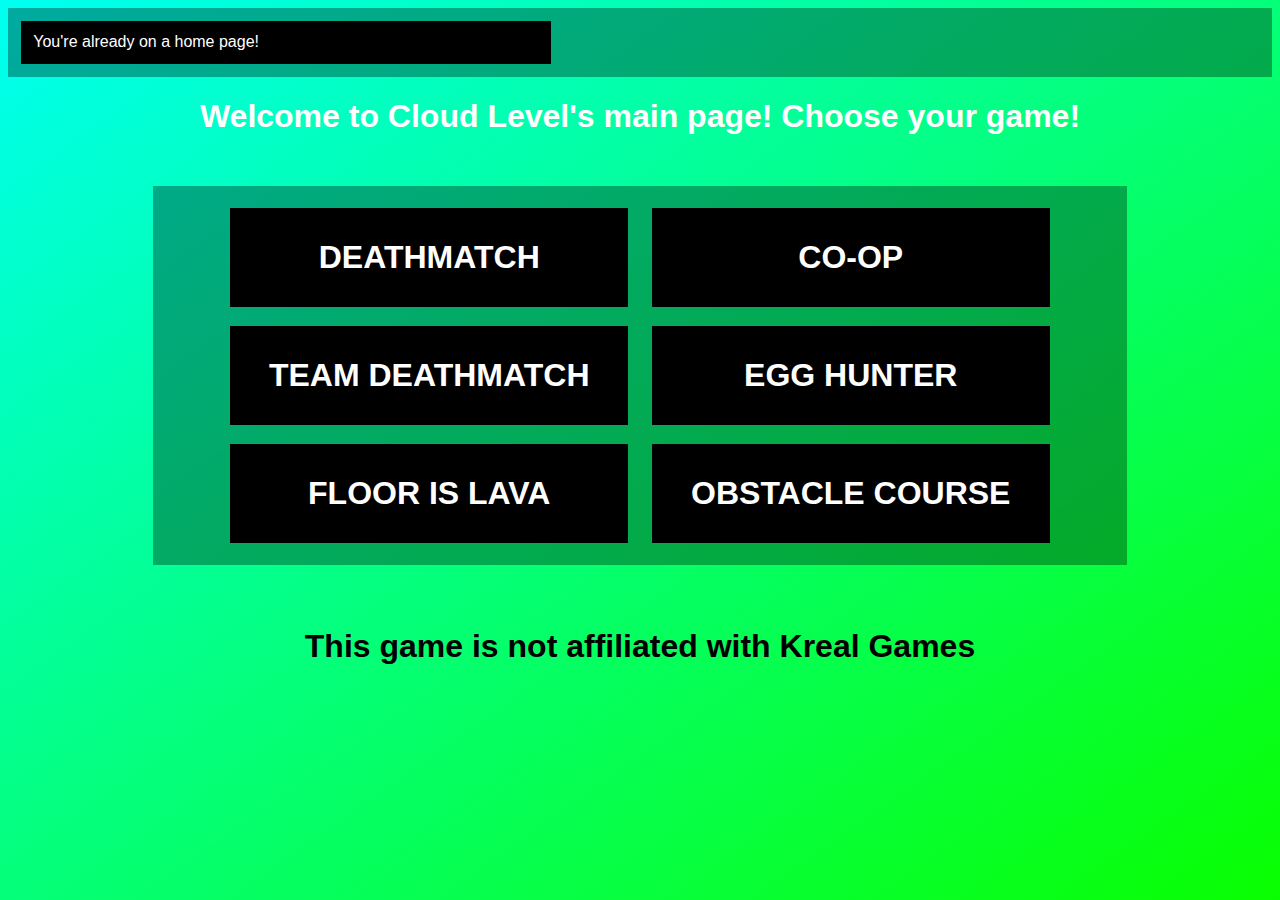
==== index.html @ be6cacde "Add files via upload" ====
<!DOCTYPE html>
<html>
<audio src="assets/synth.mp3" autoplay loop></audio>
<head>
    <meta charset='utf-8'>
    <title>Cloud Level</title>
    <title>Page Title</title>
    <meta name='viewport' content='width=device-width, initial-scale=1'>
    <link rel='stylesheet' href='main.css'>
</head>
<body>
        <div class="header">
        <a class="submit-btn">You're already on a home page!</a>
        </div>
        <h1 class="title">Welcome to Cloud Level's main page! Choose your game!</h1>
        <div class="form-box">
            <div class="input-group">
                <a class="submit-btn" href="games/dema.html">
                    <h1>DEATHMATCH</h1>
                </a>
                <a class="submit-btn" href="games/coop.html">
                    <h1>CO-OP</h1>
                </a>
                <a class="submit-btn" href="games/tede.html">
                    <h1>TEAM DEATHMATCH</h1>
                </a>
                <a class="submit-btn" href="games/eghu.html">
                    <h1>EGG HUNTER</h1>
                </a>
                <a class="submit-btn" href="games/fisl.html">
                    <h1>FLOOR IS LAVA</h1>
                </a>
                <a class="submit-btn" href="games/obby.html">
                    <h1>OBSTACLE COURSE</h1>
                </a>
            </div>
        </div>
        <h1>This game is not affiliated with Kreal Games</h1>
</body>
</html>
---- main.css ----
html{
    margin: 0;
    padding: 0;
    font-family: Arial, Helvetica, sans-serif;
    height: 100%;
    width: 100%;
    top: 0px;
    left: 0px;
    background-image: linear-gradient(to bottom right, rgb(0, 255, 242), rgb(9, 255, 0));
    background-size: cover;
    background-attachment: fixed;
}

body{
    text-anchor: middle;
    text-align:center;
}

.header{
    background: #00000055;
    width:100%;
    height:auto;
    text-align:left;
}

.title{
    color: #ffffff;
    width: 100%;
    height: 25px;
    font-size: 2em;
    text-anchor: middle;
}

.form-box{
    width: 75%;
    height: 75%;
    position: relative;
    margin: 5% auto;
    background: #00000055;
    padding: 1%;
    text-align: center;
    list-style-type: none;
    overflow: hidden;
    font-size: 1em;
    position: relative;
    align-content: space-around;
}

.input-field{
    width: 100%;
    padding: 10px 0;
    margin: 5px 0;
    border-left: 0;
    border-top: 0;
    border-right: 1px solid #999;
}

.submit-btn{
    cursor: pointer;
    display:inline-table;
    width:40%;
    margin: 1%;
    padding:1%;
    color:#ffffff;
    text-decoration: none;
    background: #000000;
}

.submit-btn:hover{
    background: #ffffff;
    color:#000000;
}
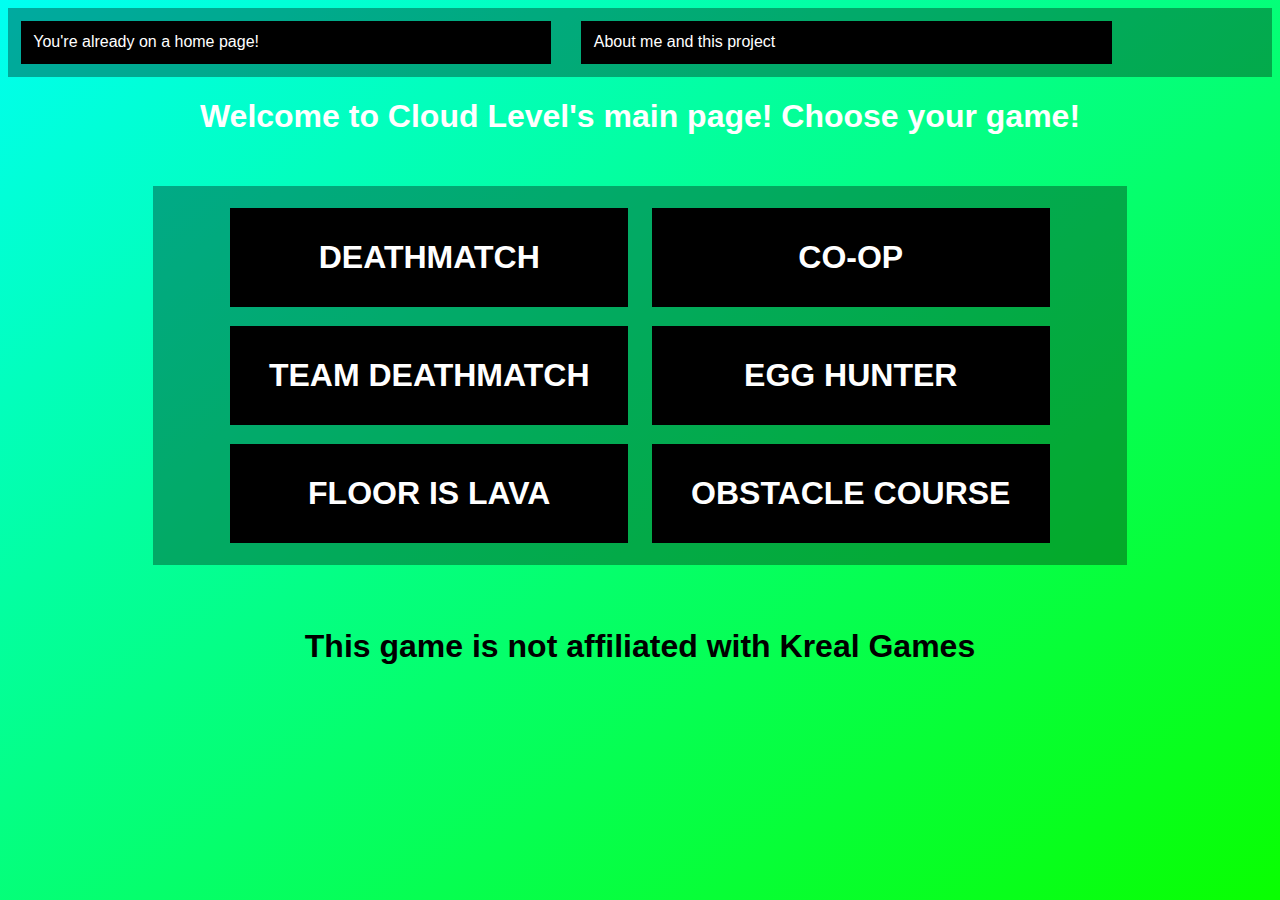
==== commit ca6dc227: "Add files via upload" ====
--- a/index.html
+++ b/index.html
@@ -11,6 +11,7 @@
 <body>
         <div class="header">
         <a class="submit-btn">You're already on a home page!</a>
+        <a class="submit-btn" href="about.html">About me and this project</a>
         </div>
         <h1 class="title">Welcome to Cloud Level's main page! Choose your game!</h1>
         <div class="form-box">
